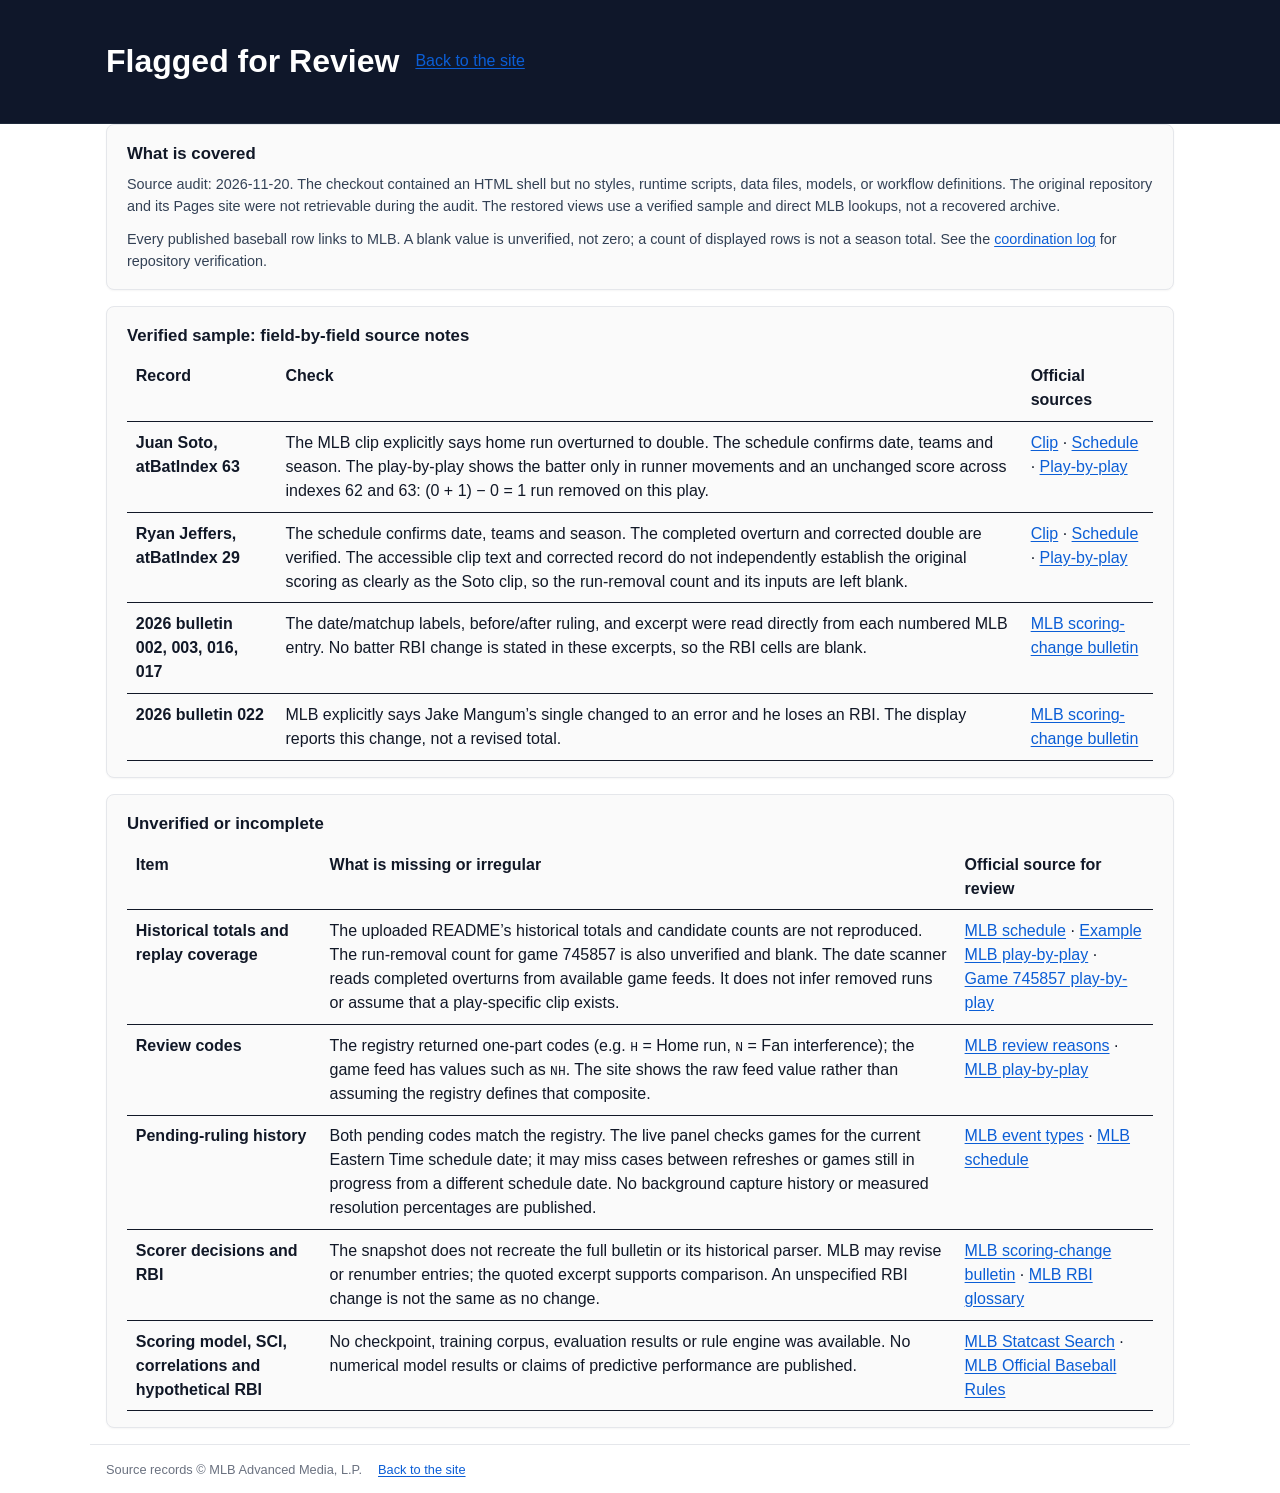
==== flagged-for-review.html @ 291e3310 "Verify published MLB records and repair combined Pages views Co-authored-by: arena-agent <297053741+" ====
<!doctype html>
<html lang="en">
<head>
  <meta charset="utf-8">
  <meta name="viewport" content="width=device-width, initial-scale=1">
  <title>Flagged for Review — Run-Removed Overturns</title>
  <link rel="stylesheet" href="assets/css/style.css">
</head>
<body>
  <a class="skip" href="#main">Skip to content</a>
  <header class="top"><div class="wrap top-inner"><h1>Flagged for Review</h1><a href="./">Back to the site</a></div></header>
  <main id="main" class="wrap">
    <section class="card">
      <h2>What is covered</h2>
      <p>Source audit: 2026-11-20. The checkout contained an HTML shell but no styles, runtime scripts, data files, models, or workflow definitions. The original repository and its Pages site were not retrievable during the audit. The restored views use a verified sample and direct MLB lookups, not a recovered archive.</p>
      <p>Every published baseball row links to MLB. A blank value is unverified, not zero; a count of displayed rows is not a season total. See the <a href="https://github.com/snapquast73-boop/LIVESCERRPEND/blob/main/COORDINATION.md">coordination log</a> for repository verification.</p>
    </section>
    <section class="card table-wrap">
      <h2>Verified sample: field-by-field source notes</h2>
      <table>
        <thead><tr><th scope="col">Record</th><th scope="col">Check</th><th scope="col">Official sources</th></tr></thead>
        <tbody>
          <tr><th scope="row">Juan Soto, atBatIndex 63</th><td>The MLB clip explicitly says home run overturned to double. The schedule confirms date, teams and season. The play-by-play shows the batter only in runner movements and an unchanged score across indexes 62 and 63: (0 + 1) − 0 = 1 run removed on this play.</td><td><a href="https://www.mlb.com/video/juan-soto-s-home-run-overturned-after-review">Clip</a> · <a href="https://statsapi.mlb.com/api/v1/schedule?sportId=1&amp;date=2026-06-13&amp;teamId=121">Schedule</a> · <a href="https://statsapi.mlb.com/api/v1/game/823616/playByPlay">Play-by-play</a></td></tr>
          <tr id="jeffers"><th scope="row">Ryan Jeffers, atBatIndex 29</th><td>The schedule confirms date, teams and season. The completed overturn and corrected double are verified. The accessible clip text and corrected record do not independently establish the original scoring as clearly as the Soto clip, so the run-removal count and its inputs are left blank.</td><td><a href="https://www.mlb.com/video/ryan-jeffers-homers-1-on-a-fly-ball-to-left-center-field-trevor-larnach-s">Clip</a> · <a href="https://statsapi.mlb.com/api/v1/schedule?sportId=1&amp;gamePk=778307">Schedule</a> · <a href="https://statsapi.mlb.com/api/v1/game/778307/playByPlay">Play-by-play</a></td></tr>
          <tr><th scope="row">2026 bulletin 002, 003, 016, 017</th><td>The date/matchup labels, before/after ruling, and excerpt were read directly from each numbered MLB entry. No batter RBI change is stated in these excerpts, so the RBI cells are blank.</td><td><a href="https://www.mlb.com/official-information/scoring-changes">MLB scoring-change bulletin</a></td></tr>
          <tr><th scope="row">2026 bulletin 022</th><td>MLB explicitly says Jake Mangum’s single changed to an error and he loses an RBI. The display reports this change, not a revised total.</td><td><a href="https://www.mlb.com/official-information/scoring-changes">MLB scoring-change bulletin</a></td></tr>
        </tbody>
      </table>
    </section>
    <section class="card table-wrap">
      <h2>Unverified or incomplete</h2>
      <table>
        <thead><tr><th scope="col">Item</th><th scope="col">What is missing or irregular</th><th scope="col">Official source for review</th></tr></thead>
        <tbody>
          <tr><th scope="row">Historical totals and replay coverage</th><td>The uploaded README’s historical totals and candidate counts are not reproduced. The run-removal count for game 745857 is also unverified and blank. The date scanner reads completed overturns from available game feeds. It does not infer removed runs or assume that a play-specific clip exists.</td><td><a href="https://statsapi.mlb.com/api/v1/schedule?sportId=1">MLB schedule</a> · <a href="https://statsapi.mlb.com/api/v1/game/823616/playByPlay">Example MLB play-by-play</a> · <a href="https://statsapi.mlb.com/api/v1/game/745857/playByPlay">Game 745857 play-by-play</a></td></tr>
          <tr><th scope="row">Review codes</th><td>The registry returned one-part codes (e.g. <code>H</code> = Home run, <code>N</code> = Fan interference); the game feed has values such as <code>NH</code>. The site shows the raw feed value rather than assuming the registry defines that composite.</td><td><a href="https://statsapi.mlb.com/api/v1/reviewReasons">MLB review reasons</a> · <a href="https://statsapi.mlb.com/api/v1/game/823616/playByPlay">MLB play-by-play</a></td></tr>
          <tr><th scope="row">Pending-ruling history</th><td>Both pending codes match the registry. The live panel checks games for the current Eastern Time schedule date; it may miss cases between refreshes or games still in progress from a different schedule date. No background capture history or measured resolution percentages are published.</td><td><a href="https://statsapi.mlb.com/api/v1/eventTypes">MLB event types</a> · <a href="https://statsapi.mlb.com/api/v1/schedule?sportId=1">MLB schedule</a></td></tr>
          <tr><th scope="row">Scorer decisions and RBI</th><td>The snapshot does not recreate the full bulletin or its historical parser. MLB may revise or renumber entries; the quoted excerpt supports comparison. An unspecified RBI change is not the same as no change.</td><td><a href="https://www.mlb.com/official-information/scoring-changes">MLB scoring-change bulletin</a> · <a href="https://www.mlb.com/glossary/standard-stats/runs-batted-in">MLB RBI glossary</a></td></tr>
          <tr><th scope="row">Scoring model, SCI, correlations and hypothetical RBI</th><td>No checkpoint, training corpus, evaluation results or rule engine was available. No numerical model results or claims of predictive performance are published.</td><td><a href="https://baseballsavant.mlb.com/statcast_search">MLB Statcast Search</a> · <a href="https://mktg.mlbstatic.com/mlb/official-information/2026-official-baseball-rules.pdf">MLB Official Baseball Rules</a></td></tr>
        </tbody>
      </table>
    </section>
  </main>
  <footer class="wrap foot-bar"><span>Source records © MLB Advanced Media, L.P.</span><a href="./">Back to the site</a></footer>
</body>
</html>
---- assets/css/style.css ----
/* LiveScoringErrors-Pending — GitHub Pages site */
/* Clean, clean, user-friendly, mobile-responsive. No build step, no framework. */

:root {
  --ink: #111827;
  --muted: #6b7280;
  --line: #e5e7eb;
  --bg: #ffffff;
  --card: #fafafa;
  --accent: #0b5ed6;
  --accent-hover: #084aa6;
  --ok: #15803d;
  --warn: #b45309;
  --bad: #b91c1c;
  --shadow: 0 1px 2px rgb(0 0 0 / 0.04);
  --radius: 8px;
}

* { box-sizing: border-box; }
html { scroll-behavior: smooth; }

body {
  margin: 0;
  font-family: -apple-system, BlinkMacSystemFont, "Segoe UI", Roboto, Helvetica, Arial, sans-serif;
  color: var(--ink);
  background: var(--bg);
  line-height: 1.5;
}

a { color: var(--accent); text-decoration: underline; text-underline-offset: 2px; }
a:focus-visible, button:focus-visible { outline: 3px solid var(--accent); outline-offset: 2px; }

.skip {
  position: absolute; left: -9999px; top: auto; width: 1px; height: 1px;
  overflow: hidden; z-index: 9999;
}
.skip:focus { position: static; width: auto; height: auto; padding: 0.5rem 1rem; }

/* ---------- header ---------- */
.top {
  background: #0f172a;
  color: #fff;
  padding: 1rem 0;
  border-bottom: 1px solid #1e293b;
}
.top-inner { max-width: 1100px; margin: 0 auto; padding: 0 1rem; display: flex; gap: 1rem; align-items: center; flex-wrap: wrap; }
.brand { display: flex; align-items: center; gap: 0.5rem; }
.dot { width: 10px; height: 10px; border-radius: 50%; background: #22d3ee; box-shadow: 0 0 8px #22d3ee; }
.brand h1 { margin: 0; font-size: 1.15rem; letter-spacing: -0.3px; }
.brand .slash { color: #94a3b8; margin: 0 0.15em; font-size: 1.1rem; }
.tag { margin: 0.2rem 0 0 0; font-size: 0.85rem; color: #cbd5e1; max-width: 42ch; }
.status { margin-left: auto; font-size: 0.85rem; color: #94a3b8; min-width: 140px; text-align: right; }

/* ---------- nav ---------- */
.tabs { border-bottom: 1px solid var(--line); overflow-x: auto; }
.tabs.wrap { max-width: 1100px; margin: 0 auto; padding: 0 1rem; }
.tab {
  background: transparent; border: none; border-bottom: 3px solid transparent;
  color: var(--muted); padding: 0.75rem 1rem; cursor: pointer;
  font-size: 0.9rem; font-weight: 500; white-space: nowrap;
}
.tab:hover { color: var(--ink); }
.tab.is-active { color: var(--accent); border-bottom-color: var(--accent); background: #f8fafc; }

/* ---------- layout ---------- */
.wrap { max-width: 1100px; margin: 0 auto; padding: 0 1rem; }
main { padding: 1.5rem 0 3rem; }
.view { display: none; }
.view.is-active { display: block; }

.card {
  background: var(--card); border: 1px solid var(--line); border-radius: var(--radius);
  padding: 1rem 1.25rem; margin-bottom: 1rem; box-shadow: var(--shadow);
}
.card.intro { background: #fff; }
.card h2 { margin: 0 0 0.5rem 0; font-size: 1.05rem; }
.card p { margin: 0 0 0.75rem 0; font-size: 0.9rem; color: #334155; }
.card p:last-child, .card ul:last-child { margin-bottom: 0; }
.formula { font-family: ui-monospace, SFMono-Regular, Menlo, monospace; background: #f1f5f9; border: 1px solid var(--line); border-radius: 6px; padding: 0.5rem 0.75rem; margin-top: 0.4rem; font-size: 0.85rem; }
.muted { color: var(--muted); font-size: 0.85rem; }
.foot { font-size: 0.8rem; color: var(--muted); margin-top: 0.5rem; }

/* controls */
.controls { display: flex; flex-wrap: wrap; gap: 0.6rem; align-items: center; margin-bottom: 0.5rem; }
.controls label { font-size: 0.8rem; color: var(--muted); display: flex; align-items: center; gap: 0.35rem; }
.controls select, .controls input {
  font-size: 0.85rem; padding: 0.35rem 0.5rem; border: 1px solid var(--line);
  border-radius: 6px; background: #fff;
}
button.btn {
  background: var(--accent); color: #fff; border: none; border-radius: 6px;
  padding: 0.4rem 0.85rem; font-size: 0.85rem; cursor: pointer; font-weight: 500;
}
button.btn.primary { background: var(--accent); }
button.btn:hover { background: var(--accent-hover); }
button.btn:disabled { opacity: 0.55; cursor: not-allowed; }
.notice { font-size: 0.8rem; color: var(--muted); margin-left: 0.4rem; }

/* lists */
.cards { display: grid; grid-template-columns: repeat(auto-fill, minmax(260px, 1fr)); gap: 0.75rem; }
.row-card {
  border: 1px solid var(--line); border-radius: var(--radius); padding: 0.75rem;
  background: #fff; display: flex; flex-direction: column; gap: 0.4rem;
}
.row-card .title { font-weight: 600; font-size: 0.9rem; }
.row-card .meta { font-size: 0.78rem; color: var(--muted); }
.row-card .foot { font-size: 0.75rem; color: var(--muted); }
.row-card a { font-size: 0.8rem; }

/* summary chips */
.summary { margin-top: 0.5rem; font-size: 0.85rem; color: #334155; }
.chip { display: inline-block; border: 1px solid var(--line); border-radius: 999px; padding: 0.15rem 0.55rem; font-size: 0.75rem; margin-right: 0.4rem; margin-bottom: 0.25rem; background: #fff; }
.chip.ok { color: var(--ok); border-color: #bbf7d0; background: #f0fdf4; }
.chip.bad { color: var(--bad); border-color: #fecaca; background: #fef2f2; }

.dist { display: flex; gap: 0.5rem; flex-wrap: wrap; }
.dist .bar {
  flex: 1; min-width: 120px; background: var(--line); border-radius: 6px; height: 24px; position: relative; overflow: hidden;
}
.dist .fill { height: 100%; background: var(--accent); border-radius: 6px; width: 0%; transition: width 0.6s ease; }
.dist .label { position: absolute; left: 6px; top: 50%; transform: translateY(-50%); font-size: 0.75rem; color: #fff; text-shadow: 0 0 3px rgba(0,0,0,0.45); white-space: nowrap; overflow: hidden; }
.dist-note { font-size: 0.78rem; color: var(--muted); margin-top: 0.4rem; }

table.kv { width: 100%; border-collapse: collapse; font-size: 0.85rem; margin-top: 0.4rem; }
table.kv td { border-bottom: 1px solid var(--line); padding: 0.45rem 0; vertical-align: top; }
table.kv td:first-child { color: var(--muted); width: 34%; white-space: nowrap; }

ul.sources { list-style: none; padding: 0; margin: 0.4rem 0 0; }
ul.sources li { font-size: 0.82rem; margin-bottom: 0.35rem; }
ul.sources li a { font-size: 0.82rem; }

.method ol { padding-left: 1.2rem; margin: 0.4rem 0 0; }
.method li { margin-bottom: 0.5rem; font-size: 0.85rem; color: #334155; }

.foot-bar { border-top: 1px solid var(--line); padding: 0.9rem 1rem; font-size: 0.8rem; color: var(--muted); display: flex; gap: 1rem; flex-wrap: wrap; align-items: center; }
#footer-meta { font-variant-numeric: tabular-nums; }

/* empty / loading */
.empty { text-align: center; color: var(--muted); padding: 2rem; font-size: 0.9rem; }
.loading { color: var(--muted); font-size: 0.85rem; }

/* flagged page */
.flag { border-left: 4px solid var(--bad); padding: 0.6rem; margin-bottom: 0.8rem; background: #fef2f2; }
.flag.unverified { border-left-color: var(--warn); background: #fffbeb; }
.flag h4 { margin: 0 0 0.25rem 0; font-size: 0.85rem; }
.flag p { margin: 0; font-size: 0.8rem; color: #334155; }

/* responsive */
@media (max-width: 640px) {
  .top-inner { flex-direction: column; align-items: stretch; gap: 0.7rem; }
  .brand { justify-content: center; }
  .status { margin-left: 0; text-align: center; order: 3; width: 100%; }
  .top { padding: 1.2rem 0; }
  .tab { padding: 0.6rem 0.5rem; font-size: 0.8rem; }
}
.table-wrap { overflow-x: auto; }
.table-wrap table { border-collapse: collapse; width: 100%; }
.table-wrap th, .table-wrap td { padding: .55rem; vertical-align: top; text-align: left; border-bottom: 1px solid currentColor; }
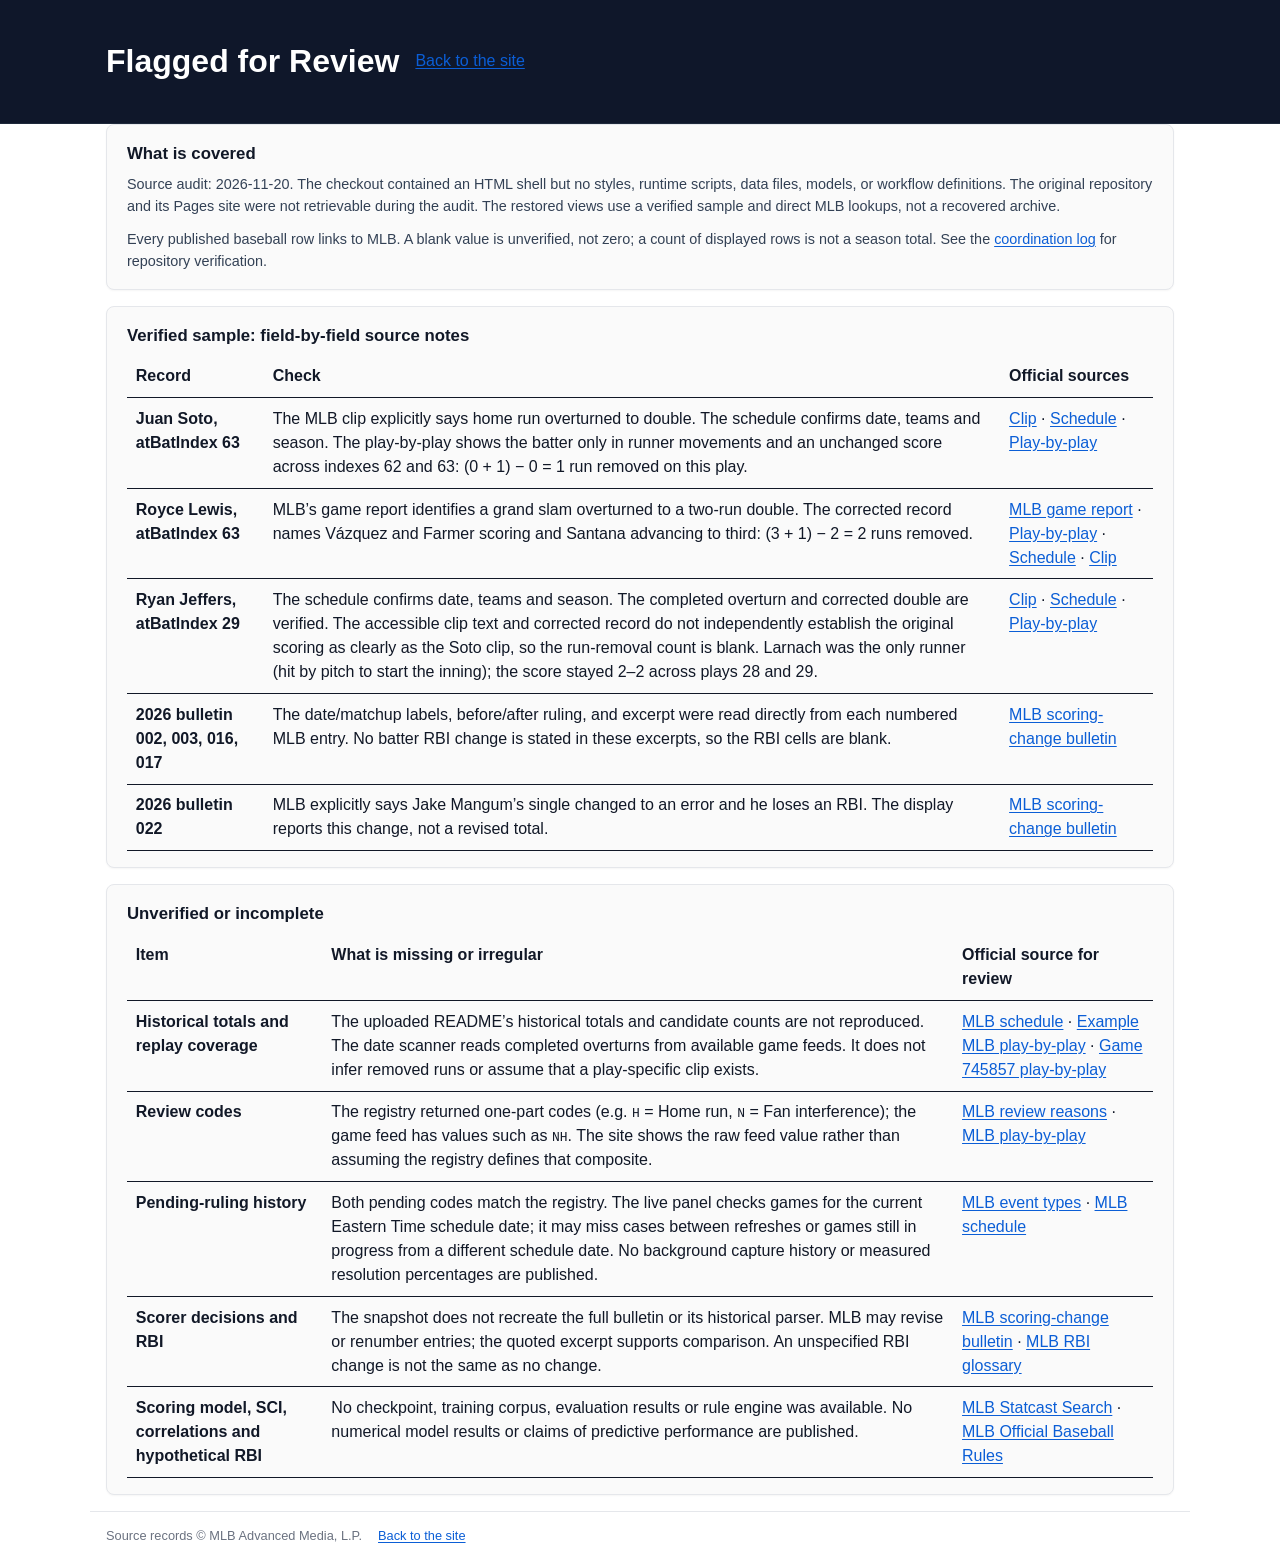
==== commit 462f8524: "Recover Lewis overturn from MLB report, schedule and corrected play Co-authored-by: arena-agent <297" ====
--- a/flagged-for-review.html
+++ b/flagged-for-review.html
@@ -21,7 +21,8 @@
         <thead><tr><th scope="col">Record</th><th scope="col">Check</th><th scope="col">Official sources</th></tr></thead>
         <tbody>
           <tr><th scope="row">Juan Soto, atBatIndex 63</th><td>The MLB clip explicitly says home run overturned to double. The schedule confirms date, teams and season. The play-by-play shows the batter only in runner movements and an unchanged score across indexes 62 and 63: (0 + 1) − 0 = 1 run removed on this play.</td><td><a href="https://www.mlb.com/video/juan-soto-s-home-run-overturned-after-review">Clip</a> · <a href="https://statsapi.mlb.com/api/v1/schedule?sportId=1&amp;date=2026-06-13&amp;teamId=121">Schedule</a> · <a href="https://statsapi.mlb.com/api/v1/game/823616/playByPlay">Play-by-play</a></td></tr>
-          <tr id="jeffers"><th scope="row">Ryan Jeffers, atBatIndex 29</th><td>The schedule confirms date, teams and season. The completed overturn and corrected double are verified. The accessible clip text and corrected record do not independently establish the original scoring as clearly as the Soto clip, so the run-removal count and its inputs are left blank.</td><td><a href="https://www.mlb.com/video/ryan-jeffers-homers-1-on-a-fly-ball-to-left-center-field-trevor-larnach-s">Clip</a> · <a href="https://statsapi.mlb.com/api/v1/schedule?sportId=1&amp;gamePk=778307">Schedule</a> · <a href="https://statsapi.mlb.com/api/v1/game/778307/playByPlay">Play-by-play</a></td></tr>
+          <tr><th scope="row">Royce Lewis, atBatIndex 63</th><td>MLB’s game report identifies a grand slam overturned to a two-run double. The corrected record names Vázquez and Farmer scoring and Santana advancing to third: (3 + 1) − 2 = 2 runs removed.</td><td><a href="https://www.mlb.com/news/royce-lewis-twins-win-series-over-angels">MLB game report</a> · <a href="https://statsapi.mlb.com/api/v1/game/745857/playByPlay">Play-by-play</a> · <a href="https://statsapi.mlb.com/api/v1/schedule?sportId=1&amp;gamePk=745857">Schedule</a> · <a href="https://www.mlb.com/video/royce-lewis-hits-a-two-run-ground-rule-double">Clip</a></td></tr>
+          <tr id="jeffers"><th scope="row">Ryan Jeffers, atBatIndex 29</th><td>The schedule confirms date, teams and season. The completed overturn and corrected double are verified. The accessible clip text and corrected record do not independently establish the original scoring as clearly as the Soto clip, so the run-removal count is blank. Larnach was the only runner (hit by pitch to start the inning); the score stayed 2–2 across plays 28 and 29.</td><td><a href="https://www.mlb.com/video/ryan-jeffers-homers-1-on-a-fly-ball-to-left-center-field-trevor-larnach-s">Clip</a> · <a href="https://statsapi.mlb.com/api/v1/schedule?sportId=1&amp;gamePk=778307">Schedule</a> · <a href="https://statsapi.mlb.com/api/v1/game/778307/playByPlay">Play-by-play</a></td></tr>
           <tr><th scope="row">2026 bulletin 002, 003, 016, 017</th><td>The date/matchup labels, before/after ruling, and excerpt were read directly from each numbered MLB entry. No batter RBI change is stated in these excerpts, so the RBI cells are blank.</td><td><a href="https://www.mlb.com/official-information/scoring-changes">MLB scoring-change bulletin</a></td></tr>
           <tr><th scope="row">2026 bulletin 022</th><td>MLB explicitly says Jake Mangum’s single changed to an error and he loses an RBI. The display reports this change, not a revised total.</td><td><a href="https://www.mlb.com/official-information/scoring-changes">MLB scoring-change bulletin</a></td></tr>
         </tbody>
@@ -32,7 +33,7 @@
       <table>
         <thead><tr><th scope="col">Item</th><th scope="col">What is missing or irregular</th><th scope="col">Official source for review</th></tr></thead>
         <tbody>
-          <tr><th scope="row">Historical totals and replay coverage</th><td>The uploaded README’s historical totals and candidate counts are not reproduced. The run-removal count for game 745857 is also unverified and blank. The date scanner reads completed overturns from available game feeds. It does not infer removed runs or assume that a play-specific clip exists.</td><td><a href="https://statsapi.mlb.com/api/v1/schedule?sportId=1">MLB schedule</a> · <a href="https://statsapi.mlb.com/api/v1/game/823616/playByPlay">Example MLB play-by-play</a> · <a href="https://statsapi.mlb.com/api/v1/game/745857/playByPlay">Game 745857 play-by-play</a></td></tr>
+          <tr><th scope="row">Historical totals and replay coverage</th><td>The uploaded README’s historical totals and candidate counts are not reproduced. The date scanner reads completed overturns from available game feeds. It does not infer removed runs or assume that a play-specific clip exists.</td><td><a href="https://statsapi.mlb.com/api/v1/schedule?sportId=1">MLB schedule</a> · <a href="https://statsapi.mlb.com/api/v1/game/823616/playByPlay">Example MLB play-by-play</a> · <a href="https://statsapi.mlb.com/api/v1/game/745857/playByPlay">Game 745857 play-by-play</a></td></tr>
           <tr><th scope="row">Review codes</th><td>The registry returned one-part codes (e.g. <code>H</code> = Home run, <code>N</code> = Fan interference); the game feed has values such as <code>NH</code>. The site shows the raw feed value rather than assuming the registry defines that composite.</td><td><a href="https://statsapi.mlb.com/api/v1/reviewReasons">MLB review reasons</a> · <a href="https://statsapi.mlb.com/api/v1/game/823616/playByPlay">MLB play-by-play</a></td></tr>
           <tr><th scope="row">Pending-ruling history</th><td>Both pending codes match the registry. The live panel checks games for the current Eastern Time schedule date; it may miss cases between refreshes or games still in progress from a different schedule date. No background capture history or measured resolution percentages are published.</td><td><a href="https://statsapi.mlb.com/api/v1/eventTypes">MLB event types</a> · <a href="https://statsapi.mlb.com/api/v1/schedule?sportId=1">MLB schedule</a></td></tr>
           <tr><th scope="row">Scorer decisions and RBI</th><td>The snapshot does not recreate the full bulletin or its historical parser. MLB may revise or renumber entries; the quoted excerpt supports comparison. An unspecified RBI change is not the same as no change.</td><td><a href="https://www.mlb.com/official-information/scoring-changes">MLB scoring-change bulletin</a> · <a href="https://www.mlb.com/glossary/standard-stats/runs-batted-in">MLB RBI glossary</a></td></tr>
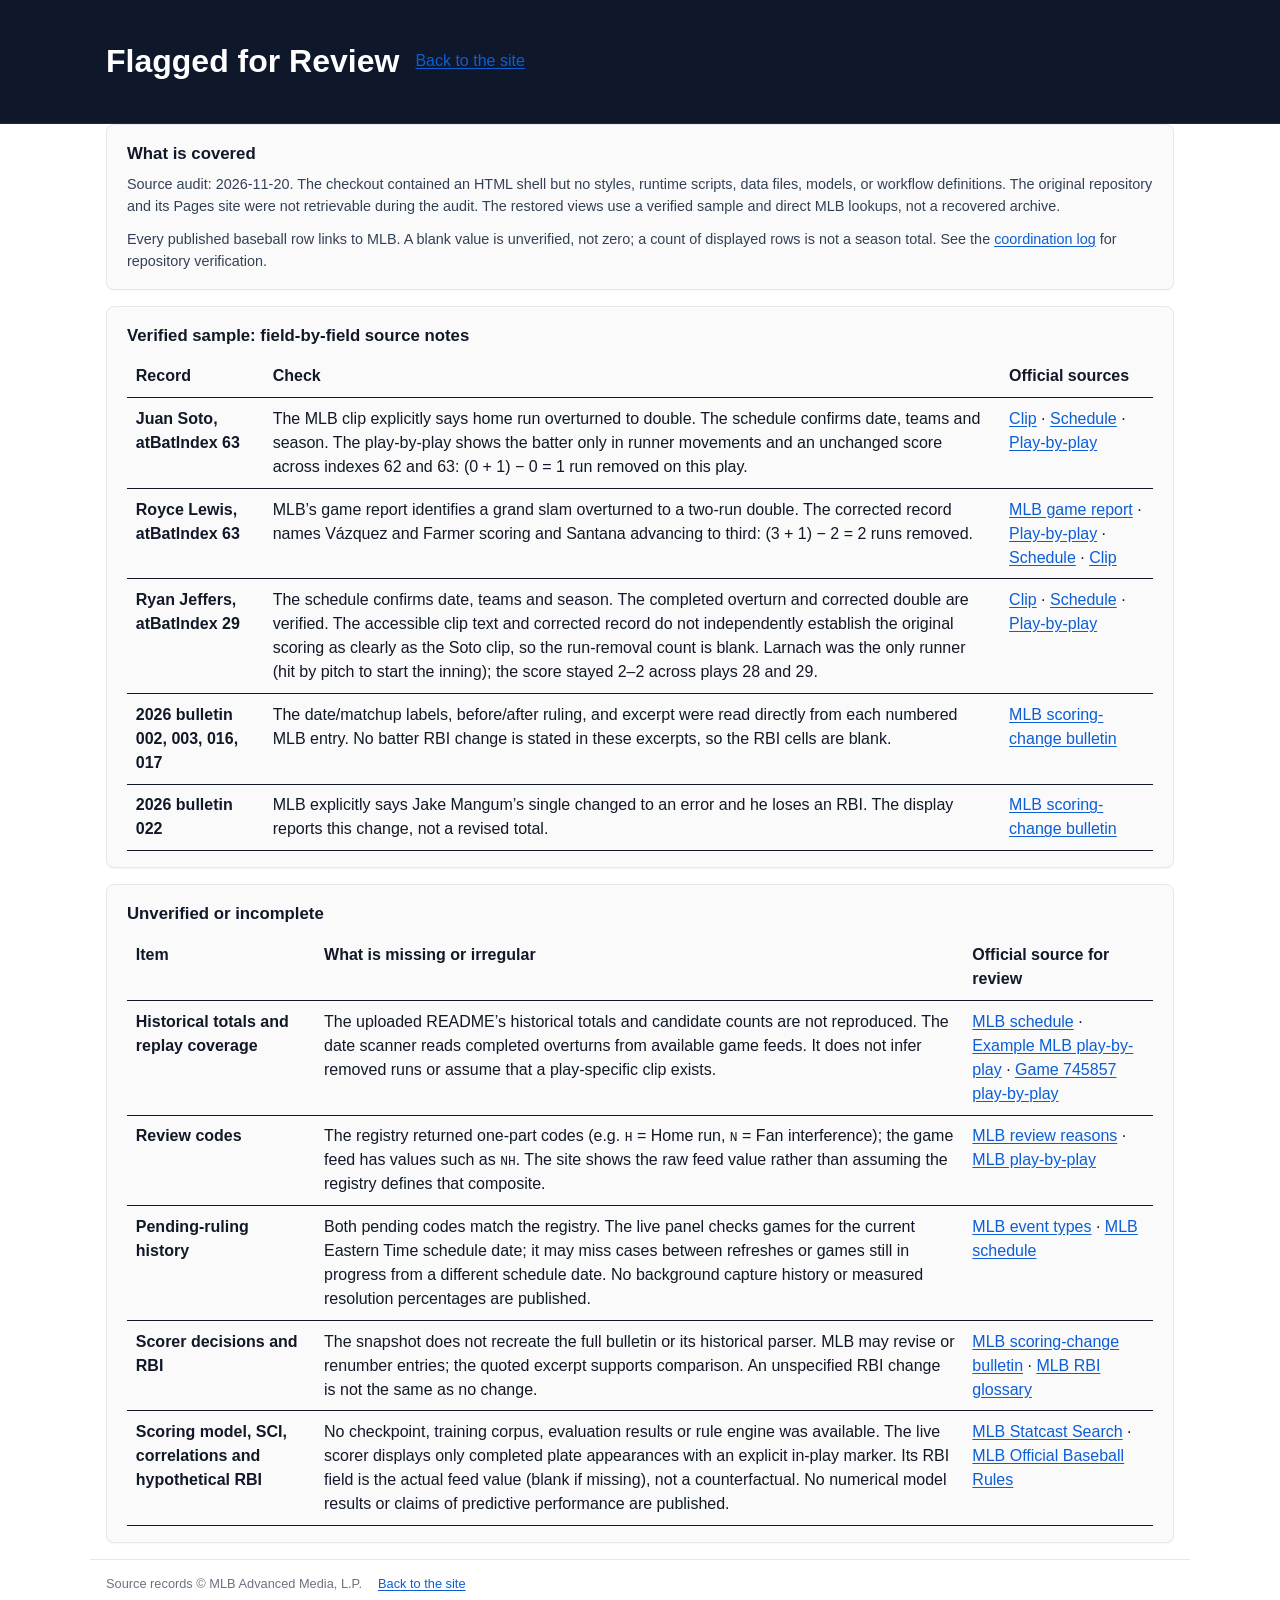
==== commit 71a21a00: "Check the published records against official MLB sources in CI Co-authored-by: arena-agent <29705374" ====
--- a/flagged-for-review.html
+++ b/flagged-for-review.html
@@ -37,7 +37,7 @@
           <tr><th scope="row">Review codes</th><td>The registry returned one-part codes (e.g. <code>H</code> = Home run, <code>N</code> = Fan interference); the game feed has values such as <code>NH</code>. The site shows the raw feed value rather than assuming the registry defines that composite.</td><td><a href="https://statsapi.mlb.com/api/v1/reviewReasons">MLB review reasons</a> · <a href="https://statsapi.mlb.com/api/v1/game/823616/playByPlay">MLB play-by-play</a></td></tr>
           <tr><th scope="row">Pending-ruling history</th><td>Both pending codes match the registry. The live panel checks games for the current Eastern Time schedule date; it may miss cases between refreshes or games still in progress from a different schedule date. No background capture history or measured resolution percentages are published.</td><td><a href="https://statsapi.mlb.com/api/v1/eventTypes">MLB event types</a> · <a href="https://statsapi.mlb.com/api/v1/schedule?sportId=1">MLB schedule</a></td></tr>
           <tr><th scope="row">Scorer decisions and RBI</th><td>The snapshot does not recreate the full bulletin or its historical parser. MLB may revise or renumber entries; the quoted excerpt supports comparison. An unspecified RBI change is not the same as no change.</td><td><a href="https://www.mlb.com/official-information/scoring-changes">MLB scoring-change bulletin</a> · <a href="https://www.mlb.com/glossary/standard-stats/runs-batted-in">MLB RBI glossary</a></td></tr>
-          <tr><th scope="row">Scoring model, SCI, correlations and hypothetical RBI</th><td>No checkpoint, training corpus, evaluation results or rule engine was available. No numerical model results or claims of predictive performance are published.</td><td><a href="https://baseballsavant.mlb.com/statcast_search">MLB Statcast Search</a> · <a href="https://mktg.mlbstatic.com/mlb/official-information/2026-official-baseball-rules.pdf">MLB Official Baseball Rules</a></td></tr>
+          <tr><th scope="row">Scoring model, SCI, correlations and hypothetical RBI</th><td>No checkpoint, training corpus, evaluation results or rule engine was available. The live scorer displays only completed plate appearances with an explicit in-play marker. Its RBI field is the actual feed value (blank if missing), not a counterfactual. No numerical model results or claims of predictive performance are published.</td><td><a href="https://baseballsavant.mlb.com/statcast_search">MLB Statcast Search</a> · <a href="https://mktg.mlbstatic.com/mlb/official-information/2026-official-baseball-rules.pdf">MLB Official Baseball Rules</a></td></tr>
         </tbody>
       </table>
     </section>
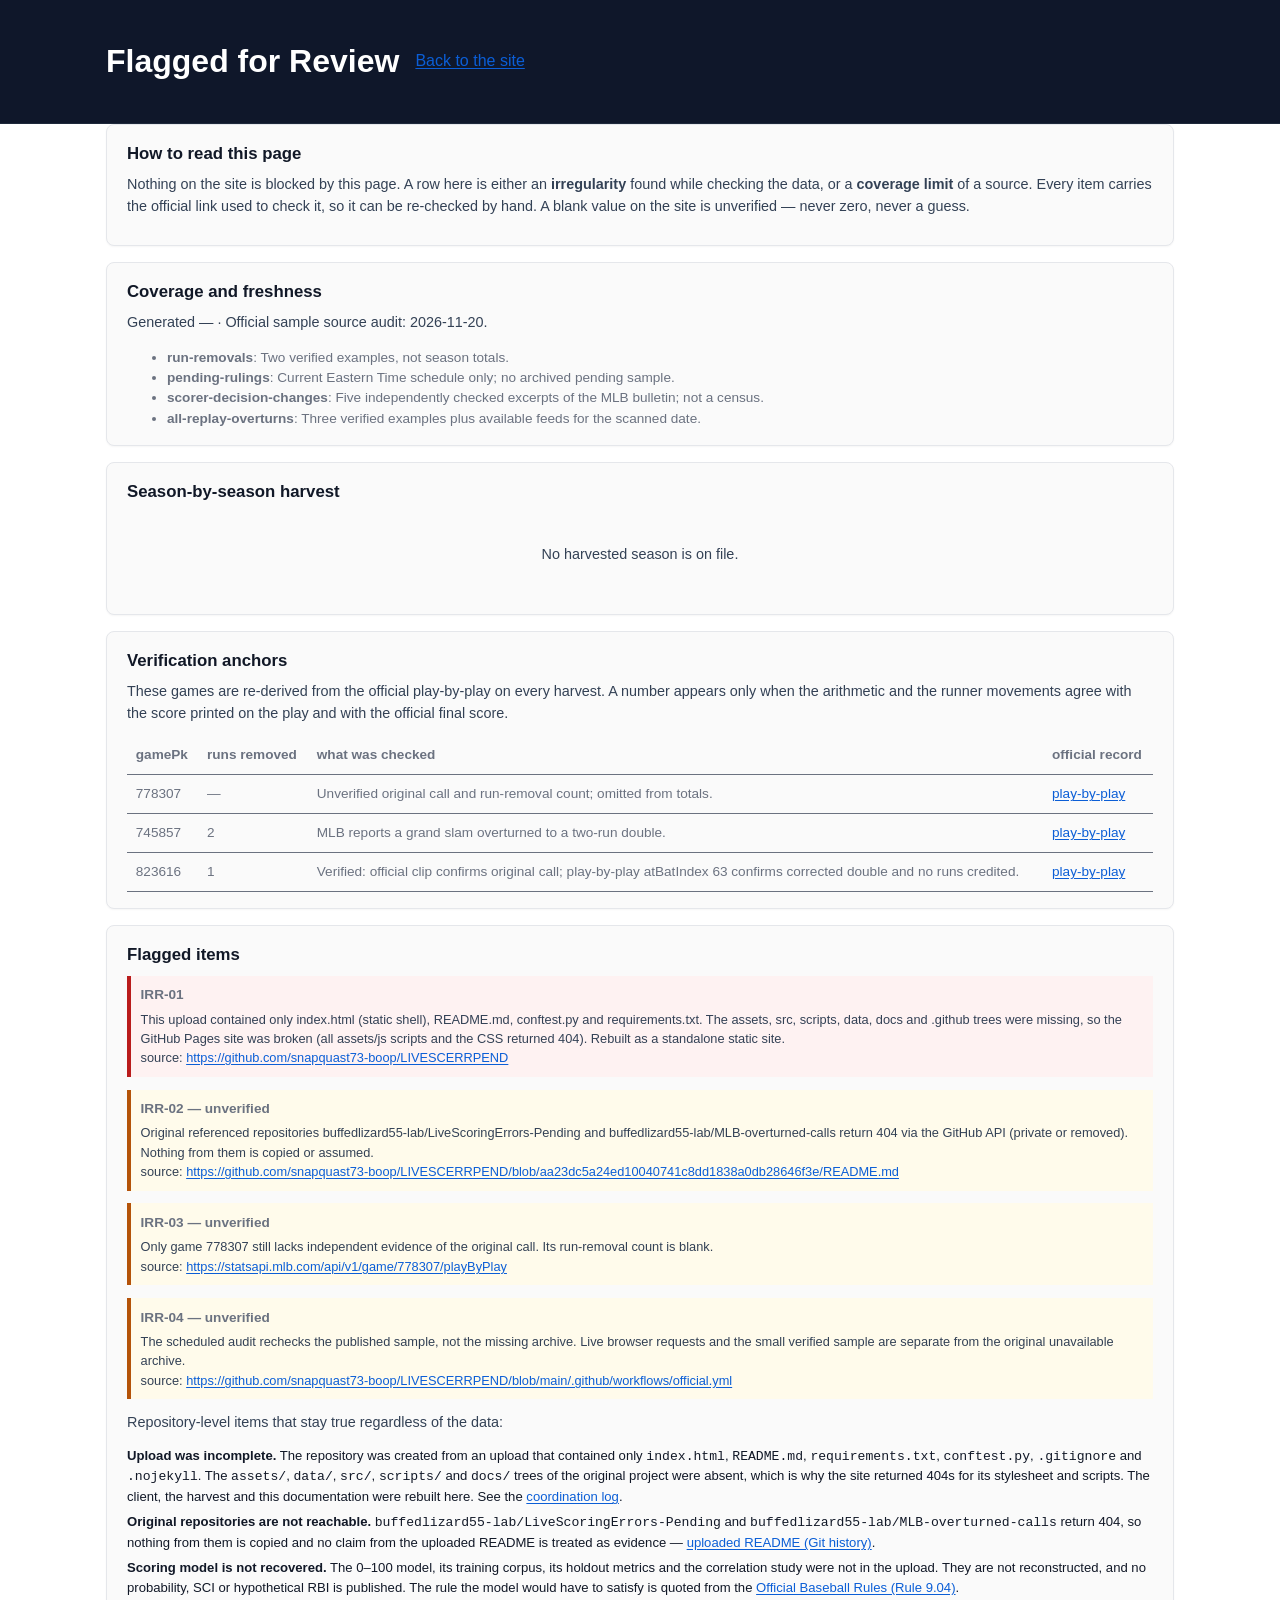
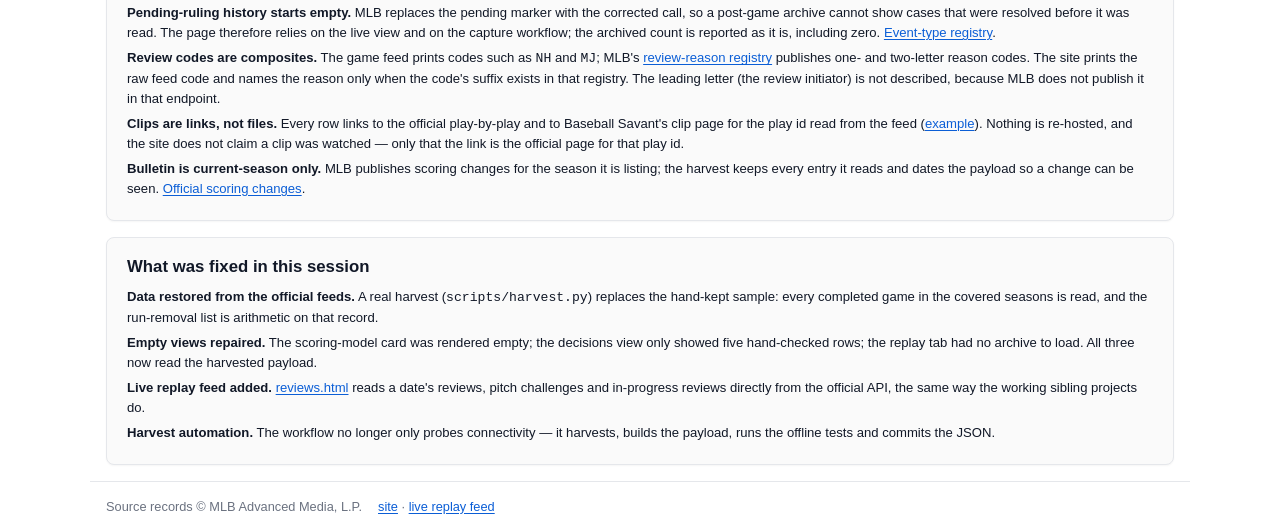
==== commit e146467d: "Repair site views: per-season archive loader, live replay feed page, real model card, full bulletin " ====
--- a/flagged-for-review.html
+++ b/flagged-for-review.html
@@ -4,44 +4,124 @@
   <meta charset="utf-8">
   <meta name="viewport" content="width=device-width, initial-scale=1">
   <title>Flagged for Review — Run-Removed Overturns</title>
+  <meta name="description" content="Every irregularity, unverified value and coverage limit of the harvested MLB scoring-review site, each with a link to the official source used to check it." />
   <link rel="stylesheet" href="assets/css/style.css">
 </head>
 <body>
   <a class="skip" href="#main">Skip to content</a>
-  <header class="top"><div class="wrap top-inner"><h1>Flagged for Review</h1><a href="./">Back to the site</a></div></header>
+  <header class="top"><div class="wrap top-inner">
+    <h1>Flagged for Review</h1>
+    <a href="./">Back to the site</a>
+  </div></header>
+
   <main id="main" class="wrap">
     <section class="card">
-      <h2>What is covered</h2>
-      <p>Source audit: 2026-11-20. The checkout contained an HTML shell but no styles, runtime scripts, data files, models, or workflow definitions. The original repository and its Pages site were not retrievable during the audit. The restored views use a verified sample and direct MLB lookups, not a recovered archive.</p>
-      <p>Every published baseball row links to MLB. A blank value is unverified, not zero; a count of displayed rows is not a season total. See the <a href="https://github.com/snapquast73-boop/LIVESCERRPEND/blob/main/COORDINATION.md">coordination log</a> for repository verification.</p>
+      <h2>How to read this page</h2>
+      <p>
+        Nothing on the site is blocked by this page. A row here is either an
+        <strong>irregularity</strong> found while checking the data, or a
+        <strong>coverage limit</strong> of a source. Every item carries the official link used to
+        check it, so it can be re-checked by hand. A blank value on the site is unverified — never
+        zero, never a guess.
+      </p>
+      <p id="flag-status" class="muted"></p>
     </section>
+
+    <section class="card">
+      <h2>Coverage and freshness</h2>
+      <div id="flag-coverage" class="muted">Loading the harvest record…</div>
+    </section>
+
     <section class="card table-wrap">
-      <h2>Verified sample: field-by-field source notes</h2>
-      <table>
-        <thead><tr><th scope="col">Record</th><th scope="col">Check</th><th scope="col">Official sources</th></tr></thead>
-        <tbody>
-          <tr><th scope="row">Juan Soto, atBatIndex 63</th><td>The MLB clip explicitly says home run overturned to double. The schedule confirms date, teams and season. The play-by-play shows the batter only in runner movements and an unchanged score across indexes 62 and 63: (0 + 1) − 0 = 1 run removed on this play.</td><td><a href="https://www.mlb.com/video/juan-soto-s-home-run-overturned-after-review">Clip</a> · <a href="https://statsapi.mlb.com/api/v1/schedule?sportId=1&amp;date=2026-06-13&amp;teamId=121">Schedule</a> · <a href="https://statsapi.mlb.com/api/v1/game/823616/playByPlay">Play-by-play</a></td></tr>
-          <tr><th scope="row">Royce Lewis, atBatIndex 63</th><td>MLB’s game report identifies a grand slam overturned to a two-run double. The corrected record names Vázquez and Farmer scoring and Santana advancing to third: (3 + 1) − 2 = 2 runs removed.</td><td><a href="https://www.mlb.com/news/royce-lewis-twins-win-series-over-angels">MLB game report</a> · <a href="https://statsapi.mlb.com/api/v1/game/745857/playByPlay">Play-by-play</a> · <a href="https://statsapi.mlb.com/api/v1/schedule?sportId=1&amp;gamePk=745857">Schedule</a> · <a href="https://www.mlb.com/video/royce-lewis-hits-a-two-run-ground-rule-double">Clip</a></td></tr>
-          <tr id="jeffers"><th scope="row">Ryan Jeffers, atBatIndex 29</th><td>The schedule confirms date, teams and season. The completed overturn and corrected double are verified. The accessible clip text and corrected record do not independently establish the original scoring as clearly as the Soto clip, so the run-removal count is blank. Larnach was the only runner (hit by pitch to start the inning); the score stayed 2–2 across plays 28 and 29.</td><td><a href="https://www.mlb.com/video/ryan-jeffers-homers-1-on-a-fly-ball-to-left-center-field-trevor-larnach-s">Clip</a> · <a href="https://statsapi.mlb.com/api/v1/schedule?sportId=1&amp;gamePk=778307">Schedule</a> · <a href="https://statsapi.mlb.com/api/v1/game/778307/playByPlay">Play-by-play</a></td></tr>
-          <tr><th scope="row">2026 bulletin 002, 003, 016, 017</th><td>The date/matchup labels, before/after ruling, and excerpt were read directly from each numbered MLB entry. No batter RBI change is stated in these excerpts, so the RBI cells are blank.</td><td><a href="https://www.mlb.com/official-information/scoring-changes">MLB scoring-change bulletin</a></td></tr>
-          <tr><th scope="row">2026 bulletin 022</th><td>MLB explicitly says Jake Mangum’s single changed to an error and he loses an RBI. The display reports this change, not a revised total.</td><td><a href="https://www.mlb.com/official-information/scoring-changes">MLB scoring-change bulletin</a></td></tr>
-        </tbody>
-      </table>
+      <h2>Season-by-season harvest</h2>
+      <div id="flag-scale" class="muted">Loading the harvest record…</div>
     </section>
+
     <section class="card table-wrap">
-      <h2>Unverified or incomplete</h2>
-      <table>
-        <thead><tr><th scope="col">Item</th><th scope="col">What is missing or irregular</th><th scope="col">Official source for review</th></tr></thead>
-        <tbody>
-          <tr><th scope="row">Historical totals and replay coverage</th><td>The uploaded README’s historical totals and candidate counts are not reproduced. The date scanner reads completed overturns from available game feeds. It does not infer removed runs or assume that a play-specific clip exists.</td><td><a href="https://statsapi.mlb.com/api/v1/schedule?sportId=1">MLB schedule</a> · <a href="https://statsapi.mlb.com/api/v1/game/823616/playByPlay">Example MLB play-by-play</a> · <a href="https://statsapi.mlb.com/api/v1/game/745857/playByPlay">Game 745857 play-by-play</a></td></tr>
-          <tr><th scope="row">Review codes</th><td>The registry returned one-part codes (e.g. <code>H</code> = Home run, <code>N</code> = Fan interference); the game feed has values such as <code>NH</code>. The site shows the raw feed value rather than assuming the registry defines that composite.</td><td><a href="https://statsapi.mlb.com/api/v1/reviewReasons">MLB review reasons</a> · <a href="https://statsapi.mlb.com/api/v1/game/823616/playByPlay">MLB play-by-play</a></td></tr>
-          <tr><th scope="row">Pending-ruling history</th><td>Both pending codes match the registry. The live panel checks games for the current Eastern Time schedule date; it may miss cases between refreshes or games still in progress from a different schedule date. No background capture history or measured resolution percentages are published.</td><td><a href="https://statsapi.mlb.com/api/v1/eventTypes">MLB event types</a> · <a href="https://statsapi.mlb.com/api/v1/schedule?sportId=1">MLB schedule</a></td></tr>
-          <tr><th scope="row">Scorer decisions and RBI</th><td>The snapshot does not recreate the full bulletin or its historical parser. MLB may revise or renumber entries; the quoted excerpt supports comparison. An unspecified RBI change is not the same as no change.</td><td><a href="https://www.mlb.com/official-information/scoring-changes">MLB scoring-change bulletin</a> · <a href="https://www.mlb.com/glossary/standard-stats/runs-batted-in">MLB RBI glossary</a></td></tr>
-          <tr><th scope="row">Scoring model, SCI, correlations and hypothetical RBI</th><td>No checkpoint, training corpus, evaluation results or rule engine was available. The live scorer displays only completed plate appearances with an explicit in-play marker. Its RBI field is the actual feed value (blank if missing), not a counterfactual. No numerical model results or claims of predictive performance are published.</td><td><a href="https://baseballsavant.mlb.com/statcast_search">MLB Statcast Search</a> · <a href="https://mktg.mlbstatic.com/mlb/official-information/2026-official-baseball-rules.pdf">MLB Official Baseball Rules</a></td></tr>
-        </tbody>
-      </table>
+      <h2>Verification anchors</h2>
+      <p class="muted">
+        These games are re-derived from the official play-by-play on every harvest. A number appears
+        only when the arithmetic and the runner movements agree with the score printed on the play
+        and with the official final score.
+      </p>
+      <div id="flag-anchors" class="muted">Loading the verification record…</div>
+    </section>
+
+    <section class="card">
+      <h2>Flagged items</h2>
+      <div id="flag-irregular" class="muted">Loading flagged items…</div>
+      <p class="muted">
+        Repository-level items that stay true regardless of the data:
+      </p>
+      <ul class="sources">
+        <li>
+          <b>Upload was incomplete.</b> The repository was created from an upload that contained only
+          <code>index.html</code>, <code>README.md</code>, <code>requirements.txt</code>,
+          <code>conftest.py</code>, <code>.gitignore</code> and <code>.nojekyll</code>. The
+          <code>assets/</code>, <code>data/</code>, <code>src/</code>, <code>scripts/</code> and
+          <code>docs/</code> trees of the original project were absent, which is why the site returned
+          404s for its stylesheet and scripts. The client, the harvest and this documentation were
+          rebuilt here. See the <a href="https://github.com/snapquast73-boop/LIVESCERRPEND/blob/main/COORDINATION.md">coordination log</a>.
+        </li>
+        <li>
+          <b>Original repositories are not reachable.</b>
+          <code>buffedlizard55-lab/LiveScoringErrors-Pending</code> and
+          <code>buffedlizard55-lab/MLB-overturned-calls</code> return 404, so nothing from them is
+          copied and no claim from the uploaded README is treated as evidence —
+          <a href="https://github.com/snapquast73-boop/LIVESCERRPEND/blob/aa23dc5a24ed10040741c8dd1838a0db28646f3e/README.md">uploaded README (Git history)</a>.
+        </li>
+        <li>
+          <b>Scoring model is not recovered.</b> The 0–100 model, its training corpus, its holdout
+          metrics and the correlation study were not in the upload. They are not reconstructed, and
+          no probability, SCI or hypothetical RBI is published. The rule the model would have to
+          satisfy is quoted from the
+          <a href="https://mktg.mlbstatic.com/mlb/official-information/2026-official-baseball-rules.pdf">Official Baseball Rules (Rule 9.04)</a>.
+        </li>
+        <li>
+          <b>Pending-ruling history starts empty.</b> MLB replaces the pending marker with the
+          corrected call, so a post-game archive cannot show cases that were resolved before it was
+          read. The page therefore relies on the live view and on the capture workflow; the archived
+          count is reported as it is, including zero.
+          <a href="https://statsapi.mlb.com/api/v1/eventTypes">Event-type registry</a>.
+        </li>
+        <li>
+          <b>Review codes are composites.</b> The game feed prints codes such as <code>NH</code> and
+          <code>MJ</code>; MLB's <a href="https://statsapi.mlb.com/api/v1/reviewReasons">review-reason
+          registry</a> publishes one- and two-letter reason codes. The site prints the raw feed code and
+          names the reason only when the code's suffix exists in that registry. The leading letter
+          (the review initiator) is not described, because MLB does not publish it in that endpoint.
+        </li>
+        <li>
+          <b>Clips are links, not files.</b> Every row links to the official play-by-play and to
+          Baseball Savant's clip page for the play id read from the feed
+          (<a href="https://baseballsavant.mlb.com/sporty-videos?playId=4ff0b9e8-374a-34e0-9adc-f5c198e858b3">example</a>).
+          Nothing is re-hosted, and the site does not claim a clip was watched — only that the link is
+          the official page for that play id.
+        </li>
+        <li>
+          <b>Bulletin is current-season only.</b> MLB publishes scoring changes for the season it is
+          listing; the harvest keeps every entry it reads and dates the payload so a change can be
+          seen. <a href="https://www.mlb.com/official-information/scoring-changes">Official scoring changes</a>.
+        </li>
+      </ul>
+    </section>
+
+    <section class="card">
+      <h2>What was fixed in this session</h2>
+      <ul class="sources">
+        <li><b>Data restored from the official feeds.</b> A real harvest (<code>scripts/harvest.py</code>) replaces the hand-kept sample: every completed game in the covered seasons is read, and the run-removal list is arithmetic on that record.</li>
+        <li><b>Empty views repaired.</b> The scoring-model card was rendered empty; the decisions view only showed five hand-checked rows; the replay tab had no archive to load. All three now read the harvested payload.</li>
+        <li><b>Live replay feed added.</b> <a href="reviews.html">reviews.html</a> reads a date's reviews, pitch challenges and in-progress reviews directly from the official API, the same way the working sibling projects do.</li>
+        <li><b>Harvest automation.</b> The workflow no longer only probes connectivity — it harvests, builds the payload, runs the offline tests and commits the JSON.</li>
+      </ul>
     </section>
   </main>
-  <footer class="wrap foot-bar"><span>Source records © MLB Advanced Media, L.P.</span><a href="./">Back to the site</a></footer>
+
+  <footer class="wrap foot-bar">
+    <span>Source records © MLB Advanced Media, L.P.</span>
+    <span><a href="./">site</a> · <a href="reviews.html">live replay feed</a></span>
+  </footer>
+
+  <script src="assets/js/flagged.js"></script>
 </body>
 </html>
--- a/assets/css/style.css
+++ b/assets/css/style.css
@@ -156,3 +156,11 @@
 .table-wrap { overflow-x: auto; }
 .table-wrap table { border-collapse: collapse; width: 100%; }
 .table-wrap th, .table-wrap td { padding: .55rem; vertical-align: top; text-align: left; border-bottom: 1px solid currentColor; }
+
+/* ---------- live replay feed counters (reviews.html) ---------- */
+.statgrid { display: grid; grid-template-columns: repeat(auto-fit, minmax(140px, 1fr)); gap: 0.6rem; margin-top: 0.75rem; }
+.stat { background: #fff; border: 1px solid var(--line); border-radius: var(--radius); padding: 0.6rem 0.7rem; }
+.stat-value { font-size: 1.35rem; font-weight: 700; line-height: 1.1; }
+.stat-label { font-size: 0.8rem; font-weight: 600; color: var(--ink); margin-top: 0.15rem; }
+.stat-note { font-size: 0.72rem; color: var(--muted); }
+nav.tabs a.tab { text-decoration: none; display: inline-block; }
